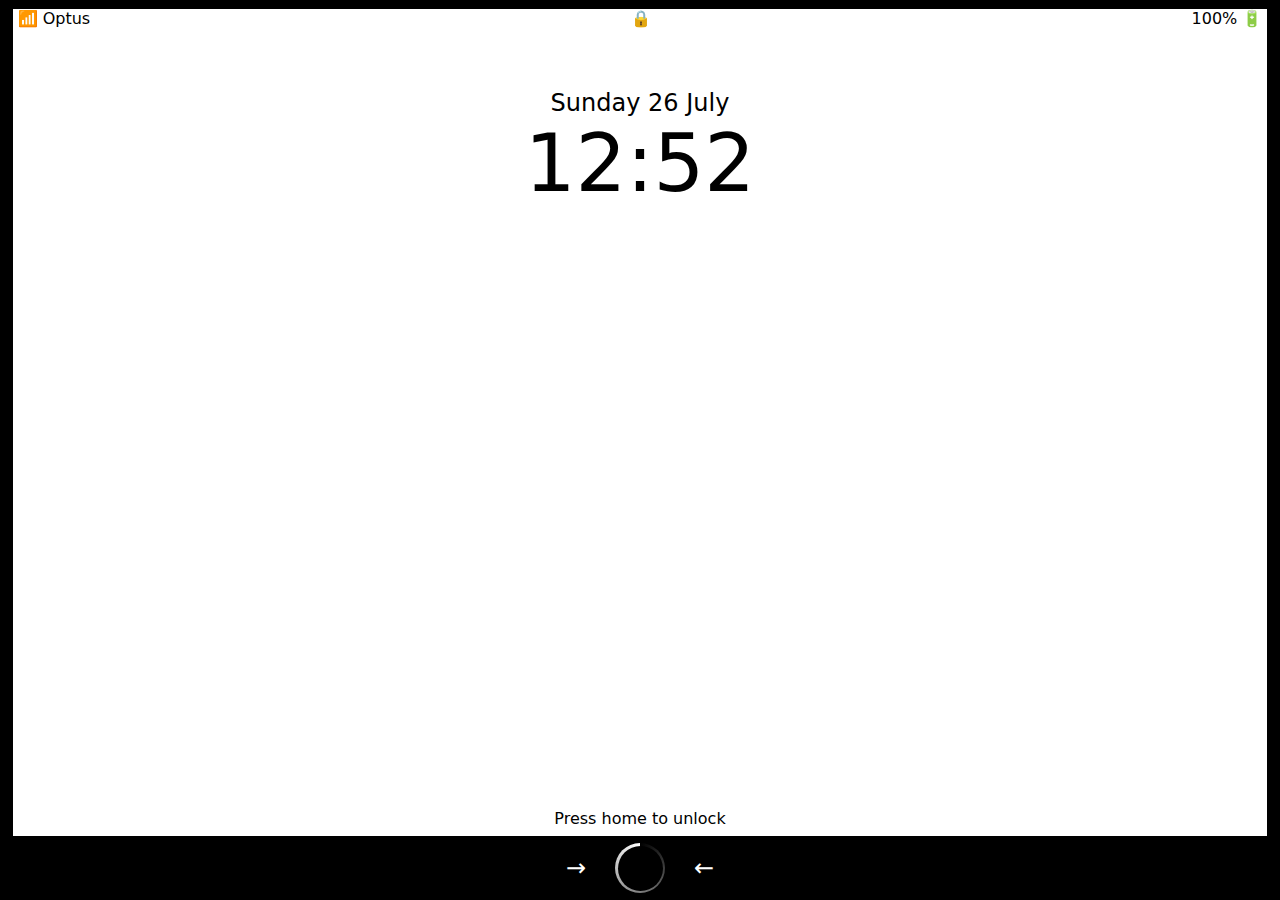
==== index.html @ f000bdd8 "Developed the lock screen, complete with live date and time functionality and a spinning home button" ====
<!DOCTYPE html>
<html lang="en">
	<head>
		<meta charset="UTF-8" />
		<meta http-equiv="X-UA-Compatible" content="IE=edge" />
		<meta
			name="viewport"
			content="width=device-width, initial-scale=1.0"
		/>
		<link rel="stylesheet" href="css/lock-screen.css" />
		<script
			type="javascript/text"
			href="javascript/script.js"
		></script>
		<title>Fake OS</title>
	</head>
	<body onload="updateDate(); updateTime()">
		<main>
			<div class="top-row">
				<p>📶 Optus</p>
				<p>🔒</p>
				<p>100% &#128267;</p>
			</div>
			<div class="date-and-time">
				<span class="date-and-time__date" id="date"></span>
				<span class="date-and-time__time" id="time"></span>
			</div>
			<div class="bottom-text"><p>Press home to unlock</p></div>
		</main>
		<div class="home-bar">
			<p class="home-bar__arrows home-bar__arrows--left">
				&#8594;
			</p>
			<a class="home-bar__link" href="html/home.html"
				><div class="home-bar__btn"></div
			></a>
			<p class="home-bar__arrows home-bar__arrows--right">←</p>
		</div>
		<script>
			const updateDate = () => {
				const dateDisplay = document.getElementById("date");
				var day = new Date().getDay();
				switch (day) {
					case 0:
						day = "Sunday";
						break;
					case 1:
						day = "Monday";
						break;
					case 2:
						day = "Tuesday";
						break;
					case 3:
						day = "Wednesday";
						break;
					case 4:
						day = "Thursday";
						break;
					case 5:
						day = "Friday";
						break;
					case 6:
						day = "Saturday";
						break;
				}
				var date = new Date().getDate();
				var month = new Date().getMonth();
				switch (month) {
					case 0:
						month = "January";
						break;
					case 1:
						month = "February";
						break;
					case 2:
						month = "March";
						break;
					case 3:
						month = "April";
						break;
					case 4:
						month = "May";
						break;
					case 5:
						month = "June";
						break;
					case 6:
						month = "July";
						break;
					case 7:
						month = "August";
						break;
					case 8:
						month = "September";
						break;
					case 9:
						month = "October";
						break;
					case 10:
						month = "November";
						break;
					case 11:
						month = "December";
						break;
				}
				var fullDate = `${day} ${date} ${month}`;
				dateDisplay.textContent = fullDate;
			};
			const updateTime = () => {
				const timeDisplay = document.getElementById("time");
				let time = new Date().toString();
				time = time.substring(16, 21);
				timeDisplay.textContent = time;
			};
		</script>
	</body>
</html>
---- css/lock-screen.css ----
body, main, .top-row, .date-and-time, .home-bar {
  display: flex;
  flex-direction: column;
  justify-content: center;
  align-content: center;
  align-items: center;
  text-align: center;
  width: 100%;
}

/* Fonts */
@keyframes moving-arrows--left {
  0% {
    left: 0em;
  }
  50% {
    left: 1em;
  }
  100% {
    left: 0em;
  }
}
@keyframes moving-arrows--right {
  0% {
    right: 0em;
  }
  50% {
    right: 1em;
  }
  100% {
    right: 0em;
  }
}
@keyframes border-spin {
  from {
    transform: rotate(0deg);
  }
  to {
    transform: rotate(360deg);
  }
}
* {
  margin: 0;
  padding: 0;
  cursor: pointer;
}

body {
  width: 100%;
  background-color: black;
  font-family: system-ui, -apple-system, BlinkMacSystemFont, "Segoe UI", Roboto, Oxygen, Ubuntu, Cantarell, "Open Sans", "Helvetica Neue", sans-serif;
}

main {
  background-color: white;
  justify-content: space-between;
  width: 98%;
  position: fixed;
  top: 1%;
  bottom: 4em;
}

.top-row {
  flex-direction: row;
  justify-content: space-between;
}
.top-row p {
  margin: 0em 0.3em;
}

.date-and-time {
  position: absolute;
  top: 5em;
}
.date-and-time__date {
  font-size: 1.5em;
}
.date-and-time__time {
  font-size: 5em;
}

.bottom-text {
  margin-bottom: 0.5em;
}

.home-bar {
  align-self: flex-end;
  width: 100%;
  background-color: black;
  position: fixed;
  bottom: 0;
  height: 4em;
  display: grid;
  grid-template-columns: 4em 4em 4em;
}
.home-bar__link {
  z-index: 1;
  display: flex;
  margin: auto;
  grid-column-start: 2;
  background-image: conic-gradient(black, white);
  background-size: 100% 100%, cover;
  background-position: center center;
  background-repeat: no-repeat;
  border-radius: 50%;
  width: 50px;
  height: 50px;
  animation-name: border-spin;
  animation-duration: 1.5s;
  animation-iteration-count: infinite;
}
.home-bar__btn {
  z-index: 2;
  grid-column-start: 2;
  margin: auto;
  background-color: black;
  width: 45px;
  height: 45px;
  border-radius: 50%;
}
.home-bar__arrows {
  z-index: 3;
  color: white;
  font-size: 1.5em;
  position: relative;
}
.home-bar__arrows--left {
  grid-column-start: 1;
  animation-name: moving-arrows--left;
  animation-duration: 2s;
  animation-iteration-count: infinite;
}
.home-bar__arrows--right {
  grid-column-start: 3;
  animation-name: moving-arrows--right;
  animation-duration: 2s;
  animation-iteration-count: infinite;
}
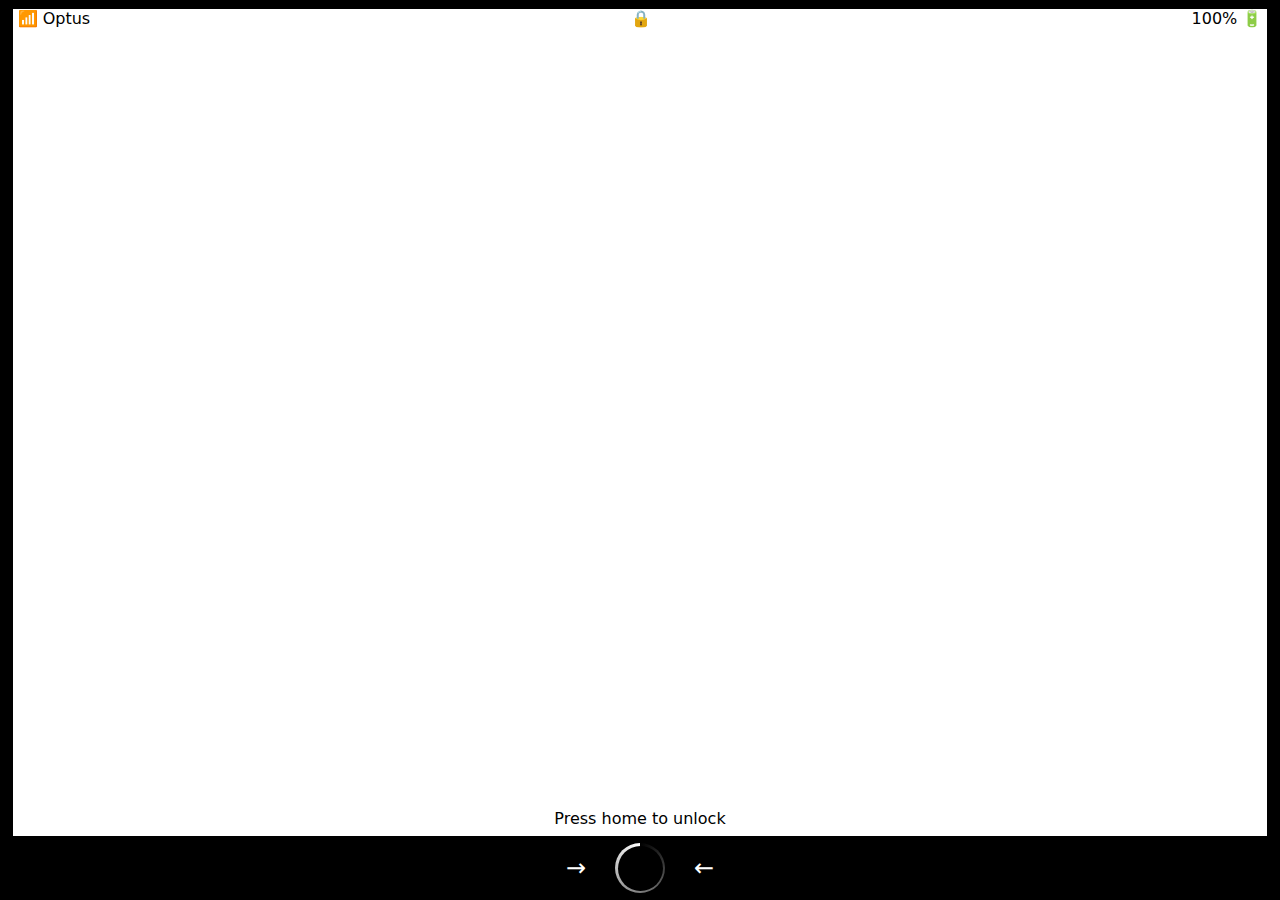
==== commit d3f7a066: "Javascript modules created and functions moved to relevant areas to make code cleaner. A basic phone" ====
--- a/index.html
+++ b/index.html
@@ -2,19 +2,22 @@
 <html lang="en">
 	<head>
 		<meta charset="UTF-8" />
-		<meta http-equiv="X-UA-Compatible" content="IE=edge" />
+		<meta
+			http-equiv="X-UA-Compatible"
+			content="IE=edge"
+		/>
 		<meta
 			name="viewport"
 			content="width=device-width, initial-scale=1.0"
 		/>
 		<link rel="stylesheet" href="css/lock-screen.css" />
 		<script
-			type="javascript/text"
-			href="javascript/script.js"
+			src="javascript/date-and-time.js"
+			defer
 		></script>
 		<title>Fake OS</title>
 	</head>
-	<body onload="updateDate(); updateTime()">
+	<body>
 		<main>
 			<div class="top-row">
 				<p>📶 Optus</p>
@@ -22,96 +25,33 @@
 				<p>100% &#128267;</p>
 			</div>
 			<div class="date-and-time">
-				<span class="date-and-time__date" id="date"></span>
-				<span class="date-and-time__time" id="time"></span>
+				<span
+					class="date-and-time__date"
+				></span>
+				<span
+					class="date-and-time__time"
+				></span>
 			</div>
-			<div class="bottom-text"><p>Press home to unlock</p></div>
+			<div class="bottom-text">
+				<p>Press home to unlock</p>
+			</div>
 		</main>
 		<div class="home-bar">
-			<p class="home-bar__arrows home-bar__arrows--left">
+			<p
+				class="home-bar__arrows home-bar__arrows--left"
+			>
 				&#8594;
 			</p>
-			<a class="home-bar__link" href="html/home.html"
+			<a
+				class="home-bar__link"
+				href="html/home.html"
 				><div class="home-bar__btn"></div
 			></a>
-			<p class="home-bar__arrows home-bar__arrows--right">←</p>
+			<p
+				class="home-bar__arrows home-bar__arrows--right"
+			>
+				←
+			</p>
 		</div>
-		<script>
-			const updateDate = () => {
-				const dateDisplay = document.getElementById("date");
-				var day = new Date().getDay();
-				switch (day) {
-					case 0:
-						day = "Sunday";
-						break;
-					case 1:
-						day = "Monday";
-						break;
-					case 2:
-						day = "Tuesday";
-						break;
-					case 3:
-						day = "Wednesday";
-						break;
-					case 4:
-						day = "Thursday";
-						break;
-					case 5:
-						day = "Friday";
-						break;
-					case 6:
-						day = "Saturday";
-						break;
-				}
-				var date = new Date().getDate();
-				var month = new Date().getMonth();
-				switch (month) {
-					case 0:
-						month = "January";
-						break;
-					case 1:
-						month = "February";
-						break;
-					case 2:
-						month = "March";
-						break;
-					case 3:
-						month = "April";
-						break;
-					case 4:
-						month = "May";
-						break;
-					case 5:
-						month = "June";
-						break;
-					case 6:
-						month = "July";
-						break;
-					case 7:
-						month = "August";
-						break;
-					case 8:
-						month = "September";
-						break;
-					case 9:
-						month = "October";
-						break;
-					case 10:
-						month = "November";
-						break;
-					case 11:
-						month = "December";
-						break;
-				}
-				var fullDate = `${day} ${date} ${month}`;
-				dateDisplay.textContent = fullDate;
-			};
-			const updateTime = () => {
-				const timeDisplay = document.getElementById("time");
-				let time = new Date().toString();
-				time = time.substring(16, 21);
-				timeDisplay.textContent = time;
-			};
-		</script>
 	</body>
 </html>
